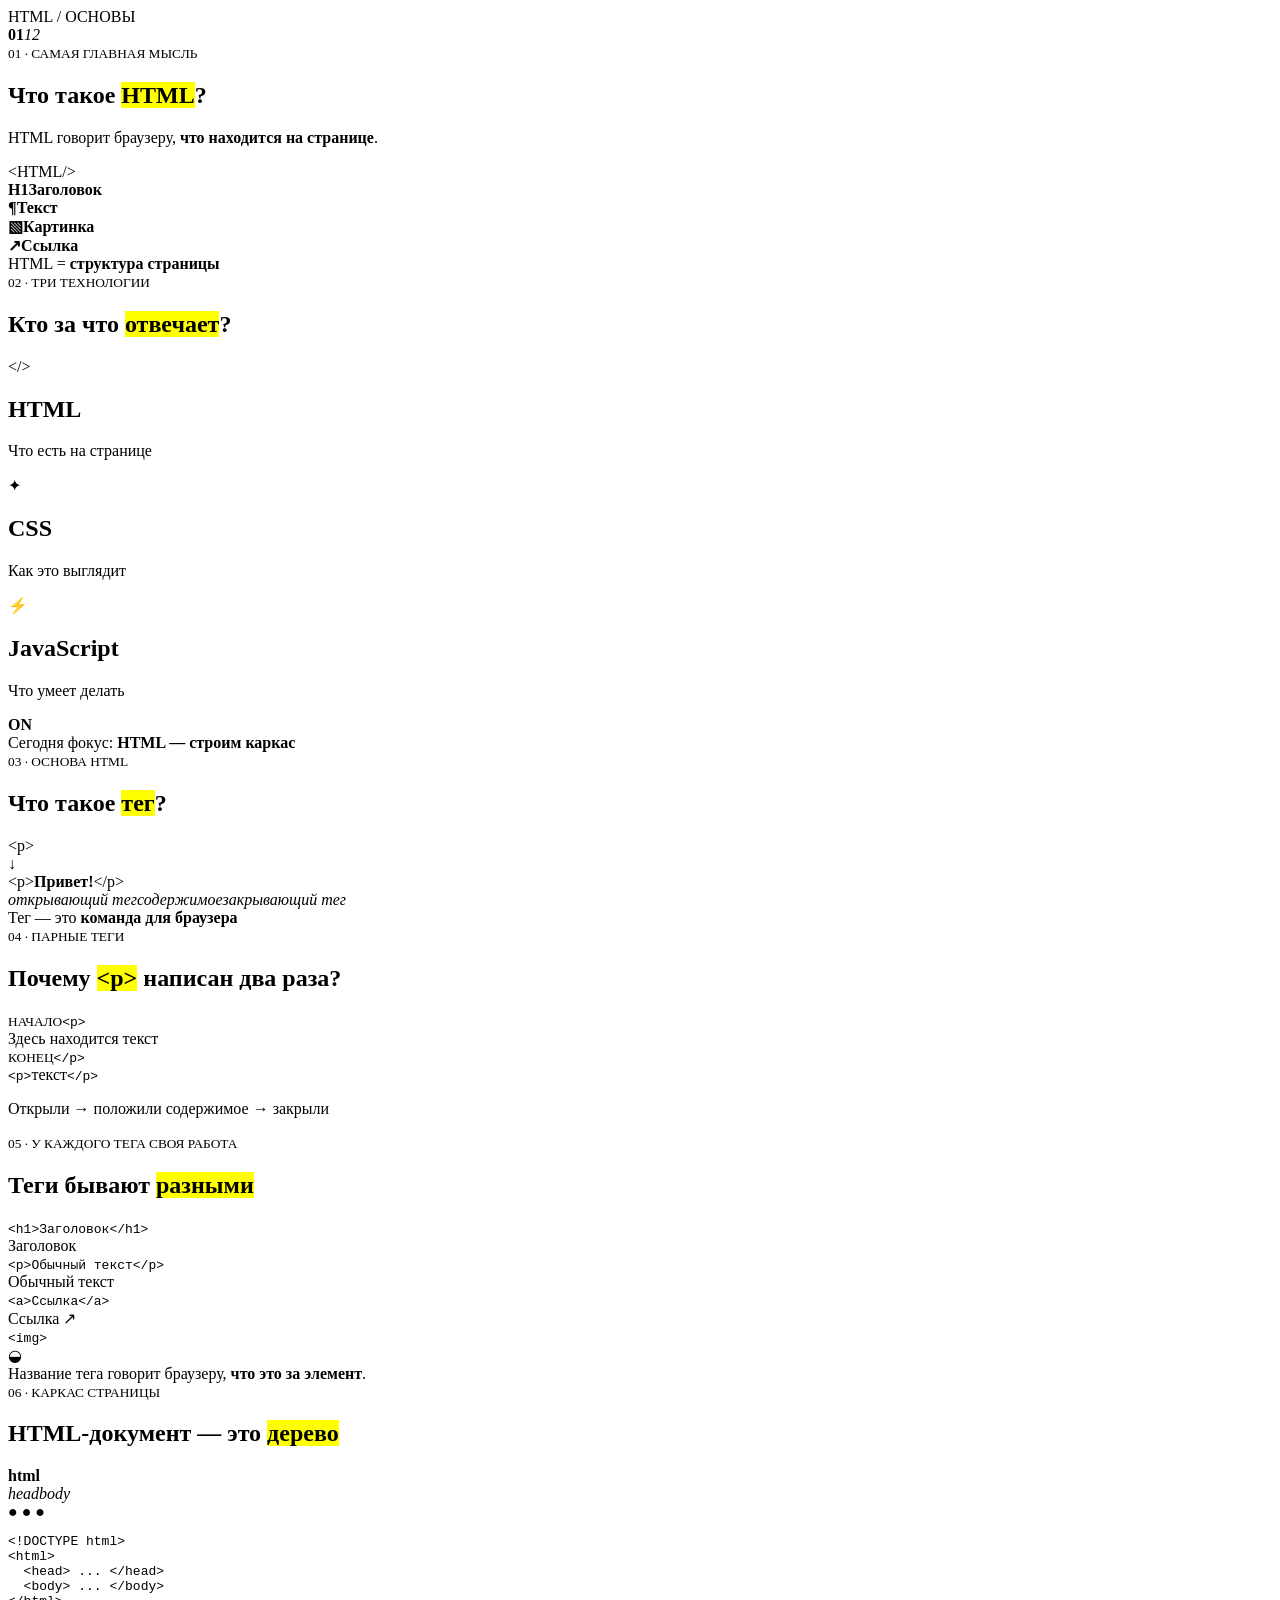
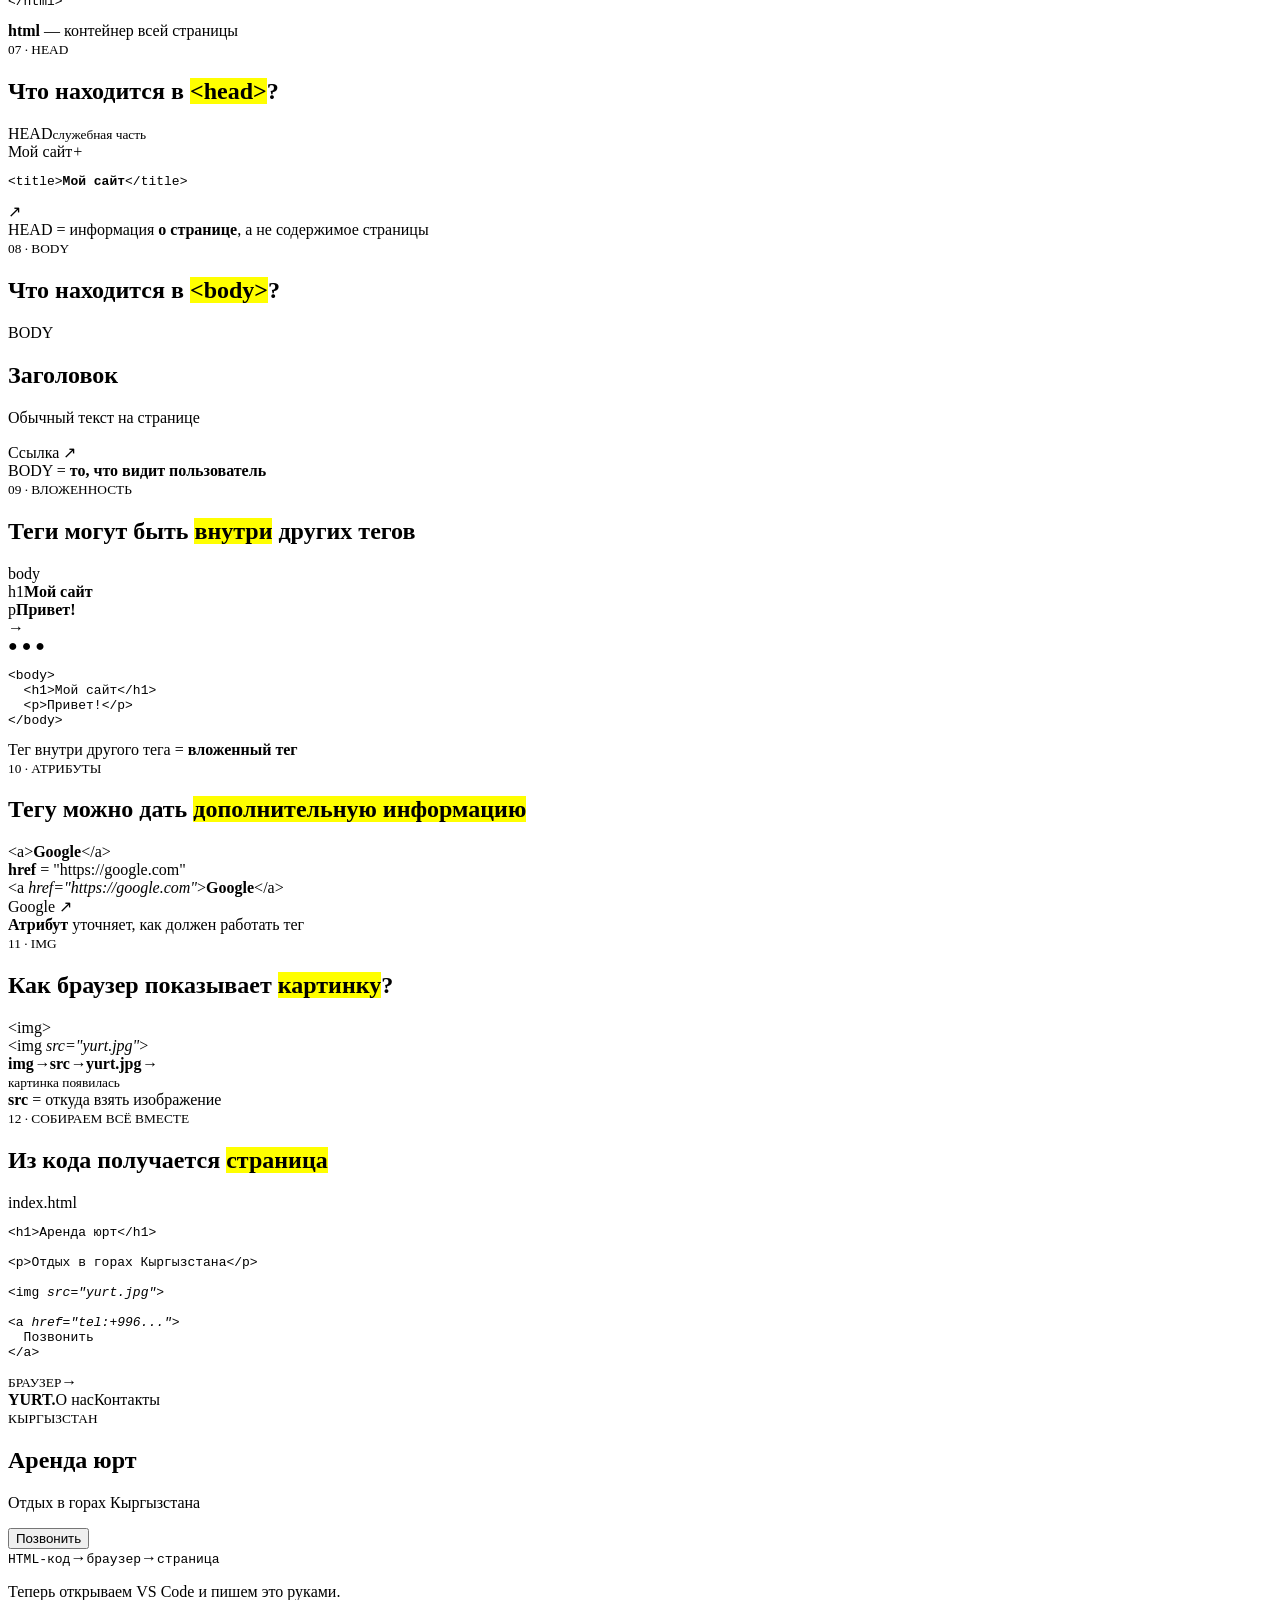
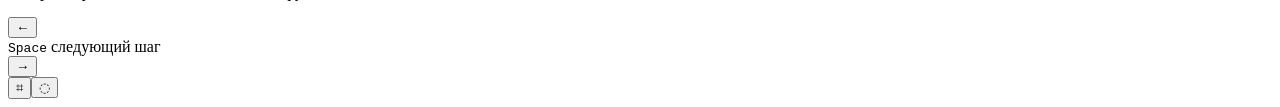
==== index.html @ ca66becc "Add animated HTML teaching presentation" ====
<!doctype html>
<html lang="ru">
<head>
  <meta charset="UTF-8" />
  <meta name="viewport" content="width=device-width,initial-scale=1" />
  <meta name="theme-color" content="#07111d" />
  <title>HTML — простое объяснение</title>
  <link rel="stylesheet" href="styles.css" />
</head>
<body>
<main id="deck" class="deck">
  <div class="grid"></div>
  <header class="top"><div class="brand"><i></i>HTML / ОСНОВЫ</div><div class="count"><b id="n">01</b><span></span><em>12</em></div></header>

  <section class="slide active" data-title="Что такое HTML">
    <div class="head"><small>01 · САМАЯ ГЛАВНАЯ МЫСЛЬ</small><h1>Что такое <mark>HTML</mark>?</h1><p class="reveal" data-step="1">HTML говорит браузеру, <b>что находится на странице</b>.</p></div>
    <div class="scene center">
      <div class="html-logo reveal" data-step="2"><span>&lt;</span>HTML<span>/&gt;</span></div>
      <div class="rays reveal" data-step="3"><i></i><i></i><i></i><i></i></div>
      <div class="four reveal" data-step="3">
        <article><strong>H1</strong><b>Заголовок</b></article><article><strong>¶</strong><b>Текст</b></article><article><strong>▧</strong><b>Картинка</b></article><article><strong>↗</strong><b>Ссылка</b></article>
      </div>
      <div class="pill reveal" data-step="4">HTML = <b>структура страницы</b></div>
    </div>
  </section>

  <section class="slide" data-title="HTML CSS JS">
    <div class="head"><small>02 · ТРИ ТЕХНОЛОГИИ</small><h1>Кто за что <mark>отвечает</mark>?</h1></div>
    <div class="scene techs">
      <article class="tech reveal" data-step="1"><span class="icon cyan">&lt;/&gt;</span><h2>HTML</h2><p>Что есть на странице</p><div class="wire"><i></i><i></i></div></article>
      <article class="tech reveal" data-step="2"><span class="icon violet">✦</span><h2>CSS</h2><p>Как это выглядит</p><div class="wire styled"><i></i><i></i></div></article>
      <article class="tech reveal" data-step="3"><span class="icon orange">⚡</span><h2>JavaScript</h2><p>Что умеет делать</p><div class="lamp"><i></i><b>ON</b></div></article>
      <div class="pill bottom reveal" data-step="4">Сегодня фокус: <b>HTML — строим каркас</b></div>
    </div>
  </section>

  <section class="slide" data-title="Что такое тег">
    <div class="head"><small>03 · ОСНОВА HTML</small><h1>Что такое <mark>тег</mark>?</h1></div>
    <div class="scene tag-scene">
      <div class="huge-code reveal" data-step="1"><span>&lt;p&gt;</span></div>
      <div class="down reveal" data-step="2">↓</div>
      <div class="huge-code reveal" data-step="2"><span>&lt;p&gt;</span><b>Привет!</b><span>&lt;/p&gt;</span></div>
      <div class="labels reveal" data-step="3"><i>открывающий тег</i><i>содержимое</i><i>закрывающий тег</i></div>
      <div class="pill reveal" data-step="4">Тег — это <b>команда для браузера</b></div>
    </div>
  </section>

  <section class="slide" data-title="Парные теги">
    <div class="head"><small>04 · ПАРНЫЕ ТЕГИ</small><h1>Почему <mark>&lt;p&gt;</mark> написан два раза?</h1></div>
    <div class="scene pair">
      <article class="gate reveal" data-step="1"><small>НАЧАЛО</small><code>&lt;p&gt;</code></article>
      <div class="text-box reveal" data-step="2">Здесь находится текст</div>
      <article class="gate reveal" data-step="3"><small>КОНЕЦ</small><code>&lt;/p&gt;</code></article>
      <div class="formula reveal" data-step="4"><code>&lt;p&gt;</code><span>текст</span><code>&lt;/p&gt;</code></div>
      <p class="note reveal" data-step="5">Открыли → положили содержимое → закрыли</p>
    </div>
  </section>

  <section class="slide" data-title="Разные теги">
    <div class="head"><small>05 · У КАЖДОГО ТЕГА СВОЯ РАБОТА</small><h1>Теги бывают <mark>разными</mark></h1></div>
    <div class="scene tag-list">
      <div class="row reveal" data-step="1"><code>&lt;h1&gt;Заголовок&lt;/h1&gt;</code><div class="preview h1">Заголовок</div></div>
      <div class="row reveal" data-step="2"><code>&lt;p&gt;Обычный текст&lt;/p&gt;</code><div class="preview">Обычный текст</div></div>
      <div class="row reveal" data-step="3"><code>&lt;a&gt;Ссылка&lt;/a&gt;</code><div class="preview link">Ссылка ↗</div></div>
      <div class="row reveal" data-step="4"><code>&lt;img&gt;</code><div class="preview"><span class="mini-pic">◒</span></div></div>
      <div class="pill reveal" data-step="5">Название тега говорит браузеру, <b>что это за элемент</b>.</div>
    </div>
  </section>

  <section class="slide" data-title="Каркас документа">
    <div class="head"><small>06 · КАРКАС СТРАНИЦЫ</small><h1>HTML-документ — это <mark>дерево</mark></h1></div>
    <div class="scene two">
      <div class="tree reveal" data-step="1"><b>html</b><span class="stem"></span><div><i>head</i><i>body</i></div></div>
      <div class="code reveal" data-step="2"><div class="dots">● ● ●</div><pre><span class="muted">&lt;!DOCTYPE html&gt;</span>
<span>&lt;html&gt;</span>
  <span>&lt;head&gt;</span> ... <span>&lt;/head&gt;</span>
  <span>&lt;body&gt;</span> ... <span>&lt;/body&gt;</span>
<span>&lt;/html&gt;</span></pre></div>
      <div class="pill bottom reveal" data-step="3"><b>html</b> — контейнер всей страницы</div>
    </div>
  </section>

  <section class="slide" data-title="Head">
    <div class="head"><small>07 · HEAD</small><h1>Что находится в <mark>&lt;head&gt;</mark>?</h1></div>
    <div class="scene head-demo">
      <div class="big-word reveal" data-step="1">HEAD<small>служебная часть</small></div>
      <div class="browser reveal" data-step="2"><div class="browser-bar"><span>Мой сайт</span><i>+</i></div><div class="browser-empty"></div></div>
      <div class="code compact reveal" data-step="3"><pre><span>&lt;title&gt;</span><b>Мой сайт</b><span>&lt;/title&gt;</span></pre></div>
      <div class="arrow reveal" data-step="3">↗</div>
      <div class="pill bottom reveal" data-step="4">HEAD = информация <b>о странице</b>, а не содержимое страницы</div>
    </div>
  </section>

  <section class="slide" data-title="Body">
    <div class="head"><small>08 · BODY</small><h1>Что находится в <mark>&lt;body&gt;</mark>?</h1></div>
    <div class="scene body-demo">
      <div class="body-box reveal" data-step="1"><span class="body-label">BODY</span>
        <h2 class="inner" data-inner="2">Заголовок</h2>
        <p class="inner" data-inner="3">Обычный текст на странице</p>
        <div class="hero-pic inner" data-inner="4"><i></i><b></b></div>
        <a class="inner" data-inner="5">Ссылка ↗</a>
      </div>
      <div class="pill bottom reveal" data-step="6">BODY = <b>то, что видит пользователь</b></div>
    </div>
  </section>

  <section class="slide" data-title="Вложенность">
    <div class="head"><small>09 · ВЛОЖЕННОСТЬ</small><h1>Теги могут быть <mark>внутри</mark> других тегов</h1></div>
    <div class="scene two nesting">
      <div class="nest outer reveal" data-step="1"><span>body</span><div class="nest inner" data-inner="2"><span>h1</span><b>Мой сайт</b></div><div class="nest inner" data-inner="3"><span>p</span><b>Привет!</b></div></div>
      <div class="middle-arrow reveal" data-step="4">→</div>
      <div class="code reveal" data-step="4"><div class="dots">● ● ●</div><pre><span>&lt;body&gt;</span>
  <span>&lt;h1&gt;</span>Мой сайт<span>&lt;/h1&gt;</span>
  <span>&lt;p&gt;</span>Привет!<span>&lt;/p&gt;</span>
<span>&lt;/body&gt;</span></pre></div>
      <div class="pill bottom reveal" data-step="5">Тег внутри другого тега = <b>вложенный тег</b></div>
    </div>
  </section>

  <section class="slide" data-title="Атрибуты">
    <div class="head"><small>10 · АТРИБУТЫ</small><h1>Тегу можно дать <mark>дополнительную информацию</mark></h1></div>
    <div class="scene attr">
      <div class="huge-code reveal" data-step="1"><span>&lt;a&gt;</span><b>Google</b><span>&lt;/a&gt;</span></div>
      <div class="attr-chip reveal" data-step="2"><b>href</b> = "https://google.com"</div>
      <div class="huge-code small reveal" data-step="3"><span>&lt;a <em>href="https://google.com"</em>&gt;</span><b>Google</b><span>&lt;/a&gt;</span></div>
      <div class="fake-link reveal" data-step="4">Google ↗</div>
      <div class="pill reveal" data-step="5"><b>Атрибут</b> уточняет, как должен работать тег</div>
    </div>
  </section>

  <section class="slide" data-title="Картинка">
    <div class="head"><small>11 · IMG</small><h1>Как браузер показывает <mark>картинку</mark>?</h1></div>
    <div class="scene image-demo">
      <div class="image-left"><div class="huge-code reveal" data-step="1"><span>&lt;img&gt;</span></div><div class="huge-code small reveal" data-step="2"><span>&lt;img <em>src="yurt.jpg"</em>&gt;</span></div><div class="path reveal" data-step="3"><b>img</b><i>→</i><b>src</b><i>→</i><b>yurt.jpg</b><i>→</i></div></div>
      <div class="photo reveal" data-step="4"><span class="sun"></span><i class="mount m1"></i><i class="mount m2"></i><div class="yurt"><b></b><i></i></div><small>картинка появилась</small></div>
      <div class="pill bottom reveal" data-step="5"><b>src</b> = откуда взять изображение</div>
    </div>
  </section>

  <section class="slide" data-title="Итог">
    <div class="head"><small>12 · СОБИРАЕМ ВСЁ ВМЕСТЕ</small><h1>Из кода получается <mark>страница</mark></h1></div>
    <div class="scene final">
      <div class="code final-code reveal" data-step="1"><div class="dots">index.html</div><pre><span>&lt;h1&gt;</span>Аренда юрт<span>&lt;/h1&gt;</span>

<span>&lt;p&gt;</span>Отдых в горах Кыргызстана<span>&lt;/p&gt;</span>

<span>&lt;img <em>src="yurt.jpg"</em>&gt;</span>

<span>&lt;a <em>href="tel:+996..."</em>&gt;</span>
  Позвонить
<span>&lt;/a&gt;</span></pre></div>
      <div class="render reveal" data-step="2"><small>БРАУЗЕР</small>→</div>
      <div class="site reveal" data-step="3"><nav><b>YURT.</b><span>О нас</span><span>Контакты</span></nav><div class="site-copy"><small>КЫРГЫЗСТАН</small><h2>Аренда юрт</h2><p>Отдых в горах Кыргызстана</p><button>Позвонить</button></div><div class="site-art"><i></i><b></b><div></div></div></div>
      <div class="formula bottom reveal" data-step="4"><code>HTML-код</code><span>→</span><code>браузер</code><span>→</span><code class="hot">страница</code></div>
      <p class="note final-note reveal" data-step="5">Теперь открываем VS Code и пишем это руками.</p>
    </div>
  </section>

  <footer class="controls"><button id="prev">←</button><div class="progress"><i id="bar"></i></div><div class="hint"><kbd>Space</kbd> следующий шаг</div><button id="next">→</button></footer>
  <button id="full" class="float one" title="Полный экран (F)">⌗</button><button id="clean" class="float two" title="Скрыть интерфейс (H)">◌</button>
</main>
<script src="app.js"></script>
</body>
</html>
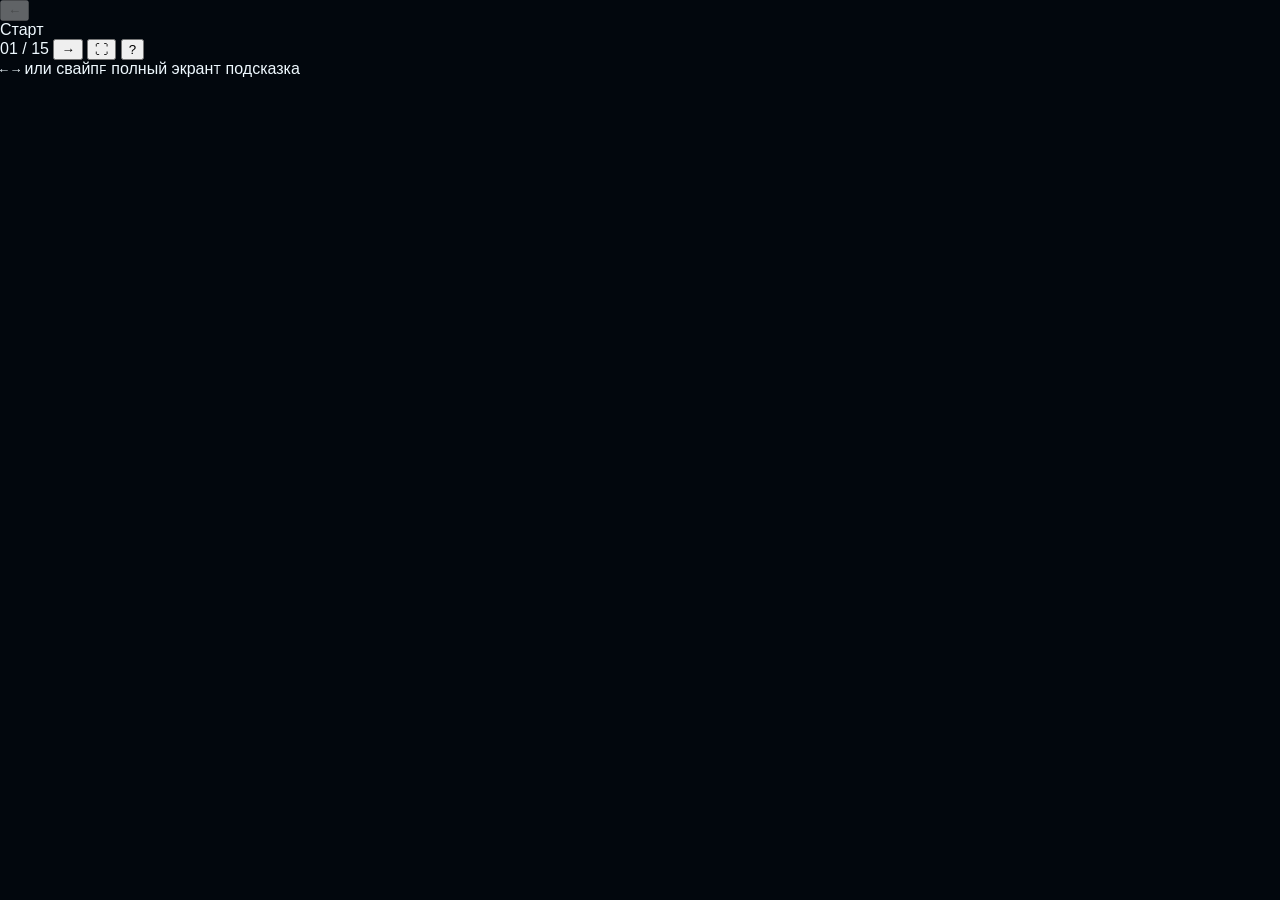
==== commit baa6971a: "Add lesson 4 presentation" ====
--- a/index.html
+++ b/index.html
@@ -1,164 +1,382 @@
-<!doctype html>
+<!DOCTYPE html>
 <html lang="ru">
 <head>
-  <meta charset="UTF-8" />
-  <meta name="viewport" content="width=device-width,initial-scale=1" />
-  <meta name="theme-color" content="#07111d" />
-  <title>HTML — простое объяснение</title>
-  <link rel="stylesheet" href="styles.css" />
+  <meta charset="UTF-8">
+  <meta name="viewport" content="width=device-width, initial-scale=1.0">
+  <meta name="theme-color" content="#6c4cff">
+  <meta name="description" content="MetaLabs · Урок 4 · HTML как план страницы">
+  <title>MetaLabs · Урок 4 · HTML как план страницы</title>
+  <link rel="stylesheet" href="./styles.css">
 </head>
-<body>
-<main id="deck" class="deck">
-  <div class="grid"></div>
-  <header class="top"><div class="brand"><i></i>HTML / ОСНОВЫ</div><div class="count"><b id="n">01</b><span></span><em>12</em></div></header>
-
-  <section class="slide active" data-title="Что такое HTML">
-    <div class="head"><small>01 · САМАЯ ГЛАВНАЯ МЫСЛЬ</small><h1>Что такое <mark>HTML</mark>?</h1><p class="reveal" data-step="1">HTML говорит браузеру, <b>что находится на странице</b>.</p></div>
-    <div class="scene center">
-      <div class="html-logo reveal" data-step="2"><span>&lt;</span>HTML<span>/&gt;</span></div>
-      <div class="rays reveal" data-step="3"><i></i><i></i><i></i><i></i></div>
-      <div class="four reveal" data-step="3">
-        <article><strong>H1</strong><b>Заголовок</b></article><article><strong>¶</strong><b>Текст</b></article><article><strong>▧</strong><b>Картинка</b></article><article><strong>↗</strong><b>Ссылка</b></article>
-      </div>
-      <div class="pill reveal" data-step="4">HTML = <b>структура страницы</b></div>
-    </div>
-  </section>
-
-  <section class="slide" data-title="HTML CSS JS">
-    <div class="head"><small>02 · ТРИ ТЕХНОЛОГИИ</small><h1>Кто за что <mark>отвечает</mark>?</h1></div>
-    <div class="scene techs">
-      <article class="tech reveal" data-step="1"><span class="icon cyan">&lt;/&gt;</span><h2>HTML</h2><p>Что есть на странице</p><div class="wire"><i></i><i></i></div></article>
-      <article class="tech reveal" data-step="2"><span class="icon violet">✦</span><h2>CSS</h2><p>Как это выглядит</p><div class="wire styled"><i></i><i></i></div></article>
-      <article class="tech reveal" data-step="3"><span class="icon orange">⚡</span><h2>JavaScript</h2><p>Что умеет делать</p><div class="lamp"><i></i><b>ON</b></div></article>
-      <div class="pill bottom reveal" data-step="4">Сегодня фокус: <b>HTML — строим каркас</b></div>
-    </div>
-  </section>
-
-  <section class="slide" data-title="Что такое тег">
-    <div class="head"><small>03 · ОСНОВА HTML</small><h1>Что такое <mark>тег</mark>?</h1></div>
-    <div class="scene tag-scene">
-      <div class="huge-code reveal" data-step="1"><span>&lt;p&gt;</span></div>
-      <div class="down reveal" data-step="2">↓</div>
-      <div class="huge-code reveal" data-step="2"><span>&lt;p&gt;</span><b>Привет!</b><span>&lt;/p&gt;</span></div>
-      <div class="labels reveal" data-step="3"><i>открывающий тег</i><i>содержимое</i><i>закрывающий тег</i></div>
-      <div class="pill reveal" data-step="4">Тег — это <b>команда для браузера</b></div>
-    </div>
-  </section>
-
-  <section class="slide" data-title="Парные теги">
-    <div class="head"><small>04 · ПАРНЫЕ ТЕГИ</small><h1>Почему <mark>&lt;p&gt;</mark> написан два раза?</h1></div>
-    <div class="scene pair">
-      <article class="gate reveal" data-step="1"><small>НАЧАЛО</small><code>&lt;p&gt;</code></article>
-      <div class="text-box reveal" data-step="2">Здесь находится текст</div>
-      <article class="gate reveal" data-step="3"><small>КОНЕЦ</small><code>&lt;/p&gt;</code></article>
-      <div class="formula reveal" data-step="4"><code>&lt;p&gt;</code><span>текст</span><code>&lt;/p&gt;</code></div>
-      <p class="note reveal" data-step="5">Открыли → положили содержимое → закрыли</p>
-    </div>
-  </section>
-
-  <section class="slide" data-title="Разные теги">
-    <div class="head"><small>05 · У КАЖДОГО ТЕГА СВОЯ РАБОТА</small><h1>Теги бывают <mark>разными</mark></h1></div>
-    <div class="scene tag-list">
-      <div class="row reveal" data-step="1"><code>&lt;h1&gt;Заголовок&lt;/h1&gt;</code><div class="preview h1">Заголовок</div></div>
-      <div class="row reveal" data-step="2"><code>&lt;p&gt;Обычный текст&lt;/p&gt;</code><div class="preview">Обычный текст</div></div>
-      <div class="row reveal" data-step="3"><code>&lt;a&gt;Ссылка&lt;/a&gt;</code><div class="preview link">Ссылка ↗</div></div>
-      <div class="row reveal" data-step="4"><code>&lt;img&gt;</code><div class="preview"><span class="mini-pic">◒</span></div></div>
-      <div class="pill reveal" data-step="5">Название тега говорит браузеру, <b>что это за элемент</b>.</div>
-    </div>
-  </section>
-
-  <section class="slide" data-title="Каркас документа">
-    <div class="head"><small>06 · КАРКАС СТРАНИЦЫ</small><h1>HTML-документ — это <mark>дерево</mark></h1></div>
-    <div class="scene two">
-      <div class="tree reveal" data-step="1"><b>html</b><span class="stem"></span><div><i>head</i><i>body</i></div></div>
-      <div class="code reveal" data-step="2"><div class="dots">● ● ●</div><pre><span class="muted">&lt;!DOCTYPE html&gt;</span>
-<span>&lt;html&gt;</span>
-  <span>&lt;head&gt;</span> ... <span>&lt;/head&gt;</span>
-  <span>&lt;body&gt;</span> ... <span>&lt;/body&gt;</span>
-<span>&lt;/html&gt;</span></pre></div>
-      <div class="pill bottom reveal" data-step="3"><b>html</b> — контейнер всей страницы</div>
-    </div>
-  </section>
-
-  <section class="slide" data-title="Head">
-    <div class="head"><small>07 · HEAD</small><h1>Что находится в <mark>&lt;head&gt;</mark>?</h1></div>
-    <div class="scene head-demo">
-      <div class="big-word reveal" data-step="1">HEAD<small>служебная часть</small></div>
-      <div class="browser reveal" data-step="2"><div class="browser-bar"><span>Мой сайт</span><i>+</i></div><div class="browser-empty"></div></div>
-      <div class="code compact reveal" data-step="3"><pre><span>&lt;title&gt;</span><b>Мой сайт</b><span>&lt;/title&gt;</span></pre></div>
-      <div class="arrow reveal" data-step="3">↗</div>
-      <div class="pill bottom reveal" data-step="4">HEAD = информация <b>о странице</b>, а не содержимое страницы</div>
-    </div>
-  </section>
-
-  <section class="slide" data-title="Body">
-    <div class="head"><small>08 · BODY</small><h1>Что находится в <mark>&lt;body&gt;</mark>?</h1></div>
-    <div class="scene body-demo">
-      <div class="body-box reveal" data-step="1"><span class="body-label">BODY</span>
-        <h2 class="inner" data-inner="2">Заголовок</h2>
-        <p class="inner" data-inner="3">Обычный текст на странице</p>
-        <div class="hero-pic inner" data-inner="4"><i></i><b></b></div>
-        <a class="inner" data-inner="5">Ссылка ↗</a>
-      </div>
-      <div class="pill bottom reveal" data-step="6">BODY = <b>то, что видит пользователь</b></div>
-    </div>
-  </section>
-
-  <section class="slide" data-title="Вложенность">
-    <div class="head"><small>09 · ВЛОЖЕННОСТЬ</small><h1>Теги могут быть <mark>внутри</mark> других тегов</h1></div>
-    <div class="scene two nesting">
-      <div class="nest outer reveal" data-step="1"><span>body</span><div class="nest inner" data-inner="2"><span>h1</span><b>Мой сайт</b></div><div class="nest inner" data-inner="3"><span>p</span><b>Привет!</b></div></div>
-      <div class="middle-arrow reveal" data-step="4">→</div>
-      <div class="code reveal" data-step="4"><div class="dots">● ● ●</div><pre><span>&lt;body&gt;</span>
-  <span>&lt;h1&gt;</span>Мой сайт<span>&lt;/h1&gt;</span>
-  <span>&lt;p&gt;</span>Привет!<span>&lt;/p&gt;</span>
-<span>&lt;/body&gt;</span></pre></div>
-      <div class="pill bottom reveal" data-step="5">Тег внутри другого тега = <b>вложенный тег</b></div>
-    </div>
-  </section>
-
-  <section class="slide" data-title="Атрибуты">
-    <div class="head"><small>10 · АТРИБУТЫ</small><h1>Тегу можно дать <mark>дополнительную информацию</mark></h1></div>
-    <div class="scene attr">
-      <div class="huge-code reveal" data-step="1"><span>&lt;a&gt;</span><b>Google</b><span>&lt;/a&gt;</span></div>
-      <div class="attr-chip reveal" data-step="2"><b>href</b> = "https://google.com"</div>
-      <div class="huge-code small reveal" data-step="3"><span>&lt;a <em>href="https://google.com"</em>&gt;</span><b>Google</b><span>&lt;/a&gt;</span></div>
-      <div class="fake-link reveal" data-step="4">Google ↗</div>
-      <div class="pill reveal" data-step="5"><b>Атрибут</b> уточняет, как должен работать тег</div>
-    </div>
-  </section>
-
-  <section class="slide" data-title="Картинка">
-    <div class="head"><small>11 · IMG</small><h1>Как браузер показывает <mark>картинку</mark>?</h1></div>
-    <div class="scene image-demo">
-      <div class="image-left"><div class="huge-code reveal" data-step="1"><span>&lt;img&gt;</span></div><div class="huge-code small reveal" data-step="2"><span>&lt;img <em>src="yurt.jpg"</em>&gt;</span></div><div class="path reveal" data-step="3"><b>img</b><i>→</i><b>src</b><i>→</i><b>yurt.jpg</b><i>→</i></div></div>
-      <div class="photo reveal" data-step="4"><span class="sun"></span><i class="mount m1"></i><i class="mount m2"></i><div class="yurt"><b></b><i></i></div><small>картинка появилась</small></div>
-      <div class="pill bottom reveal" data-step="5"><b>src</b> = откуда взять изображение</div>
-    </div>
-  </section>
-
-  <section class="slide" data-title="Итог">
-    <div class="head"><small>12 · СОБИРАЕМ ВСЁ ВМЕСТЕ</small><h1>Из кода получается <mark>страница</mark></h1></div>
-    <div class="scene final">
-      <div class="code final-code reveal" data-step="1"><div class="dots">index.html</div><pre><span>&lt;h1&gt;</span>Аренда юрт<span>&lt;/h1&gt;</span>
-
-<span>&lt;p&gt;</span>Отдых в горах Кыргызстана<span>&lt;/p&gt;</span>
-
-<span>&lt;img <em>src="yurt.jpg"</em>&gt;</span>
-
-<span>&lt;a <em>href="tel:+996..."</em>&gt;</span>
-  Позвонить
-<span>&lt;/a&gt;</span></pre></div>
-      <div class="render reveal" data-step="2"><small>БРАУЗЕР</small>→</div>
-      <div class="site reveal" data-step="3"><nav><b>YURT.</b><span>О нас</span><span>Контакты</span></nav><div class="site-copy"><small>КЫРГЫЗСТАН</small><h2>Аренда юрт</h2><p>Отдых в горах Кыргызстана</p><button>Позвонить</button></div><div class="site-art"><i></i><b></b><div></div></div></div>
-      <div class="formula bottom reveal" data-step="4"><code>HTML-код</code><span>→</span><code>браузер</code><span>→</span><code class="hot">страница</code></div>
-      <p class="note final-note reveal" data-step="5">Теперь открываем VS Code и пишем это руками.</p>
-    </div>
-  </section>
-
-  <footer class="controls"><button id="prev">←</button><div class="progress"><i id="bar"></i></div><div class="hint"><kbd>Space</kbd> следующий шаг</div><button id="next">→</button></footer>
-  <button id="full" class="float one" title="Полный экран (F)">⌗</button><button id="clean" class="float two" title="Скрыть интерфейс (H)">◌</button>
+<body class="lesson-body">
+<main class="lesson" id="lesson" data-chapter="start">
+  <div class="presentation" id="presentation">
+
+    <section class="slide kind-hero is-active" aria-hidden="false" data-slide="1" data-slide-id="hero" data-chapter="start" data-title="HTML как план страницы" data-cue="2 минуты. Начните с вопроса: «Если посмотреть на любой сайт целиком, из каких больших частей он состоит?» Не называйте теги сами.">
+      <span class="slide-number">01</span>
+      <span class="eyebrow">MetaLabs · Урок 4</span>
+      <div class="hero-layout">
+        <div class="hero-copy">
+          <h1 class="hero-title"><span>HTML</span><span>как план</span><span>страницы</span></h1>
+          <p>Сегодня из знакомых тегов соберём понятную страницу: верх, меню, разделы и низ.</p>
+          <div class="hero-path"><b>смотрим</b><i>→</i><b>называем</b><i>→</i><b>собираем</b><i>→</i><b>делаем сами</b></div>
+        </div>
+        <div class="hero-stage" aria-label="Страница сайта разбита на смысловые части">
+          <div class="browser-shell hero-browser">
+            <div class="browser-bar"><span class="browser-dots">● ● ●</span><span>my-site.local</span></div>
+            <div class="mini-site hero-site">
+              <div class="mini-header"><b>МОЙ САЙТ</b><span>Обо мне · Увлечения · Контакты</span></div>
+              <div class="mini-main">
+                <div class="mini-hero-copy"><small>ПЕРВЫЙ САЙТ</small><strong>Привет! Я учусь создавать сайты</strong><p>Здесь будет несколько понятных разделов.</p></div>
+                <div class="mini-photo">HTML</div>
+              </div>
+              <div class="mini-sections"><div><b>Обо мне</b><span>текст</span></div><div><b>Увлечения</b><span>список</span></div></div>
+              <div class="mini-footer">Контакты</div>
+            </div>
+            <div class="hero-tags" aria-hidden="true"><span>&lt;header&gt;</span><span>&lt;main&gt;</span><span>&lt;section&gt;</span><span>&lt;footer&gt;</span></div>
+          </div>
+        </div>
+      </div>
+    </section>
+
+    <section class="slide kind-recall" aria-hidden="true" data-slide="2" data-slide-id="recall" data-chapter="review" data-title="Вспоминаем прошлое занятие" data-cue="8 минут. Сначала спрашивайте группу. Короткий ответ открывайте только после 2-3 попыток. Если третий урок прошёл иначе, этот экран можно быстро пролистать.">
+      <span class="slide-number">02</span>
+      <span class="eyebrow">Вспоминаем · картинки, ссылки, списки</span>
+      <div class="recap" data-recap>
+        <div class="recap-head">
+          <div><small>БЕЗ ПОДСКАЗКИ</small><h2>Что осталось<br>в голове?</h2><p>Отвечаем своими словами. Код пока не пишем.</p></div>
+          <div class="recap-count"><b data-recap-index>1</b><span>/ 4</span></div>
+        </div>
+        <div class="recap-body">
+          <nav class="recap-tabs" aria-label="Вопросы повторения">
+            <button type="button" class="is-active" data-recap-tab="0"><i>01</i><span>Картинка</span></button>
+            <button type="button" data-recap-tab="1"><i>02</i><span>Ссылка</span></button>
+            <button type="button" data-recap-tab="2"><i>03</i><span>Список</span></button>
+            <button type="button" data-recap-tab="3"><i>04</i><span>Атрибут</span></button>
+          </nav>
+          <article class="recap-card">
+            <span class="recap-topic" data-recap-topic>Картинка</span>
+            <h3 data-recap-question>Как браузер понимает, какую картинку нужно показать?</h3>
+            <div class="recap-answer" data-recap-answer-wrap><p data-recap-answer>В теге &lt;img&gt; мы указываем путь к файлу в атрибуте src. alt кратко описывает изображение.</p></div>
+            <div class="recap-actions"><button class="secondary" type="button" data-recap-reveal>Показать короткий ответ</button><button class="primary" type="button" data-recap-next>Следующий вопрос →</button></div>
+          </article>
+        </div>
+      </div>
+    </section>
+
+    <section class="slide kind-zones" aria-hidden="true" data-slide="3" data-slide-id="zones" data-chapter="meaning" data-title="Сначала смотрим на страницу" data-cue="6 минут. Не показывайте названия HTML-тегов сразу. Нажимайте кнопку и просите ребят назвать выделенную часть обычными словами.">
+      <span class="slide-number">03</span>
+      <span class="eyebrow">Сначала глазами пользователя</span>
+      <div class="zones-layout" data-zones data-zone="plain">
+        <div class="zones-copy">
+          <span class="question-pill">Вопрос группе</span>
+          <h2>Из каких больших частей<br>состоит эта страница?</h2>
+          <p>Не код. Просто посмотрим на сайт и разделим его глазами.</p>
+          <div class="zone-current"><i></i><div><b data-zone-title>Сайт целиком</b><small data-zone-note>пока ничего не называем</small></div></div>
+          <button class="primary" type="button" data-zone-next>Показать верх страницы</button>
+        </div>
+        <div class="browser-shell zones-browser">
+          <div class="browser-bar"><span class="browser-dots">● ● ●</span><span>my-site.local</span></div>
+          <div class="zone-site">
+            <header class="zone-part zone-header" data-part="header"><span class="zone-badge">верх страницы</span><b>МОЙ САЙТ</b><nav class="zone-part zone-nav" data-part="nav"><span class="zone-badge">меню</span><a>Обо мне</a><a>Увлечения</a><a>Контакты</a></nav></header>
+            <main class="zone-part zone-main" data-part="main"><span class="zone-badge">основная часть</span><section class="zone-part zone-section" data-part="section"><span class="zone-badge">отдельный раздел</span><div><small>ОБО МНЕ</small><h3>Привет! Я делаю первый сайт</h3><p>Небольшой текст о себе.</p></div><div class="zone-photo">IMG</div></section><section class="zone-section-small"><b>Мои увлечения</b><span>спорт · музыка · игры</span></section></main>
+            <footer class="zone-part zone-footer" data-part="footer"><span class="zone-badge">низ страницы</span><b>Контакты</b><span>мой первый сайт</span></footer>
+          </div>
+        </div>
+      </div>
+    </section>
+
+    <section class="slide kind-map" aria-hidden="true" data-slide="4" data-slide-id="map" data-chapter="meaning" data-title="Переводим части страницы на HTML" data-cue="6 минут. Сначала читайте левую колонку обычными словами, затем правую. Пусть группа сама попробует угадать английское слово по смыслу.">
+      <span class="slide-number">04</span>
+      <span class="eyebrow">Обычные слова → HTML</span>
+      <div class="map-scene">
+        <div class="map-head"><h2>У этих частей уже есть<br>понятные имена</h2><p>Мы не придумываем новую страницу. Мы просто подписываем её части.</p></div>
+        <div class="semantic-map">
+          <div class="map-row"><span class="map-russian">верх страницы</span><i>→</i><code>&lt;header&gt;</code></div>
+          <div class="map-row"><span class="map-russian">главные ссылки</span><i>→</i><code>&lt;nav&gt;</code></div>
+          <div class="map-row"><span class="map-russian">основное содержимое</span><i>→</i><code>&lt;main&gt;</code></div>
+          <div class="map-row"><span class="map-russian">отдельный раздел</span><i>→</i><code>&lt;section&gt;</code></div>
+          <div class="map-row"><span class="map-russian">низ страницы</span><i>→</i><code>&lt;footer&gt;</code></div>
+        </div>
+        <div class="map-note"><b>Главная мысль</b><span>Название тега подсказывает, зачем эта часть нужна.</span></div>
+      </div>
+    </section>
+
+    <section class="slide kind-same" aria-hidden="true" data-slide="5" data-slide-id="same-look" data-chapter="meaning" data-title="Новые теги не меняют внешний вид" data-cue="5 минут. Спросите: «Какой сайт справа выглядит лучше?» Правильный ответ: одинаково. Новые теги нужны прежде всего для смысла и понятного кода, а внешний вид позже задаст CSS.">
+      <span class="slide-number">05</span>
+      <span class="eyebrow">Важно · не путать с CSS</span>
+      <div class="same-scene" data-same>
+        <div class="same-copy"><h2>Новые теги не делают<br>сайт красивее</h2><p>Для человека страница почти не изменится. Зато разработчику код станет понятнее.</p><div class="same-switch"><button class="secondary is-active" type="button" data-same-mode="plain">Без структуры</button><button class="secondary" type="button" data-same-mode="semantic">Со смыслом</button></div></div>
+        <div class="same-demo">
+          <div class="code-card same-code"><div class="code-head"><b data-same-label>index.html · без структуры</b><span>HTML</span></div><pre data-same-code>&lt;body&gt;
+    &lt;h1&gt;Мой сайт&lt;/h1&gt;
+    &lt;a href="#"&gt;Обо мне&lt;/a&gt;
+    &lt;a href="#"&gt;Контакты&lt;/a&gt;
+
+    &lt;h2&gt;Обо мне&lt;/h2&gt;
+    &lt;p&gt;Меня зовут...&lt;/p&gt;
+
+    &lt;p&gt;Мой первый сайт&lt;/p&gt;
+&lt;/body&gt;</pre></div>
+          <div class="same-arrow">→</div>
+          <div class="browser-shell same-browser"><div class="browser-bar"><span class="browser-dots">● ● ●</span><span>результат</span></div><div class="unstyled-preview"><h1>Мой сайт</h1><p class="links">Обо мне   Контакты</p><h2>Обо мне</h2><p>Меня зовут...</p><p>Мой первый сайт</p></div></div>
+        </div>
+      </div>
+    </section>
+
+    <section class="slide kind-nesting" aria-hidden="true" data-slide="6" data-slide-id="body-map" data-chapter="structure" data-title="Где живут новые теги" data-cue="7 минут. Это ключевой экран для тех, кто путал head и body. Подчеркните: title остаётся в head, а header/main/footer находятся внутри body. Попросите 1-2 учеников прочитать дерево сверху вниз.">
+      <span class="slide-number">06</span>
+      <span class="eyebrow">Вложенность · вспоминаем прошлый урок</span>
+      <div class="nest-scene">
+        <div class="nest-copy"><h2>Всё видимое остаётся<br>внутри <code>&lt;body&gt;</code></h2><p><code>&lt;head&gt;</code> и <code>&lt;body&gt;</code> не меняются. Мы просто аккуратнее собираем содержимое внутри <code>&lt;body&gt;</code>.</p><div class="remember"><b>&lt;title&gt;</b><span>остаётся в <code>&lt;head&gt;</code> и показывает название вкладки</span></div></div>
+        <div class="page-map-card" aria-label="Схема вложенности HTML-страницы">
+          <div class="map-box map-html">
+            <div class="map-title"><code>&lt;html&gt;</code><span>вся HTML-страница</span></div>
+
+            <div class="map-split">
+              <div class="map-box map-head">
+                <div class="map-title"><code>&lt;head&gt;</code><span>помогает странице</span></div>
+                <div class="map-box map-inner"><code>&lt;title&gt;</code><span>название вкладки</span></div>
+              </div>
+
+              <div class="map-box map-body">
+                <div class="map-title"><code>&lt;body&gt;</code><span>всё, что видим</span></div>
+
+                <div class="map-box map-part">
+                  <div class="map-title"><code>&lt;header&gt;</code><span>верх сайта</span></div>
+                  <div class="map-box map-inner"><code>&lt;nav&gt;</code><span>главные ссылки</span></div>
+                </div>
+
+                <div class="map-box map-main">
+                  <div class="map-title"><code>&lt;main&gt;</code><span>основное содержание</span></div>
+                  <div class="map-sections">
+                    <div class="map-box map-inner"><code>&lt;section&gt;</code><span>раздел</span></div>
+                    <div class="map-box map-inner"><code>&lt;section&gt;</code><span>ещё раздел</span></div>
+                  </div>
+                </div>
+
+                <div class="map-box map-part">
+                  <div class="map-title"><code>&lt;footer&gt;</code><span>низ сайта</span></div>
+                </div>
+              </div>
+            </div>
+          </div>
+        </div>
+      </div>
+    </section>
+
+    <section class="slide kind-piece" aria-hidden="true" data-slide="7" data-slide-id="header-nav" data-chapter="structure" data-title="Header и nav" data-cue="6 минут. Для этого курса дайте простое правило: header - верх страницы, nav - блок с основными ссылками. Уточните, что nav не заменяет тег a, а собирает ссылки вместе.">
+      <span class="slide-number">07</span>
+      <span class="eyebrow">Верх страницы · два знакомых смысла</span>
+      <div class="piece-layout">
+        <div class="piece-copy"><span class="tag-chip">&lt;header&gt;</span><h2>Собирает верхнюю<br>часть страницы</h2><p>Внутри можно оставить знакомые теги: заголовок, текст, ссылки.</p><div class="piece-rule"><code>&lt;nav&gt;</code><span>не создаёт ссылку. Он собирает главные ссылки вместе.</span></div></div>
+        <div class="piece-demo">
+          <div class="site-fragment header-fragment"><b>МОЙ САЙТ</b><nav><a>Обо мне</a><a>Увлечения</a><a>Контакты</a></nav></div>
+          <pre class="piece-code"><mark>&lt;header&gt;</mark>
+    &lt;h1&gt;Мой сайт&lt;/h1&gt;
+
+    <mark>&lt;nav&gt;</mark>
+        &lt;a href="#"&gt;Обо мне&lt;/a&gt;
+        &lt;a href="#"&gt;Контакты&lt;/a&gt;
+    <mark>&lt;/nav&gt;</mark>
+<mark>&lt;/header&gt;</mark></pre>
+        </div>
+      </div>
+    </section>
+
+    <section class="slide kind-piece" aria-hidden="true" data-slide="8" data-slide-id="main-section" data-chapter="structure" data-title="Main и section" data-cue="8 минут. Скажите простое правило: main - главное содержимое страницы, section - один смысловой раздел внутри него. На наших учебных страницах используем один main. Section обычно имеет свой заголовок.">
+      <span class="slide-number">08</span>
+      <span class="eyebrow">Основная часть · делим на темы</span>
+      <div class="piece-layout reverse">
+        <div class="piece-demo main-piece-demo">
+          <div class="main-visual"><span class="main-label">main</span><section><small>section</small><h3>Обо мне</h3><p>Небольшой текст о себе.</p></section><section><small>section</small><h3>Мои увлечения</h3><p>Список, картинка или текст.</p></section></div>
+          <pre class="piece-code compact-code"><mark>&lt;main&gt;</mark>
+    <mark>&lt;section&gt;</mark>
+        &lt;h2&gt;Обо мне&lt;/h2&gt;
+        &lt;p&gt;Меня зовут...&lt;/p&gt;
+    <mark>&lt;/section&gt;</mark>
+
+    <mark>&lt;section&gt;</mark>
+        &lt;h2&gt;Мои увлечения&lt;/h2&gt;
+        &lt;ul&gt;...&lt;/ul&gt;
+    <mark>&lt;/section&gt;</mark>
+<mark>&lt;/main&gt;</mark></pre>
+        </div>
+        <div class="piece-copy"><span class="tag-chip">&lt;main&gt; + &lt;section&gt;</span><h2>Главное содержимое<br>делим на разделы</h2><p>Не нужно создавать новый HTML-файл для каждой мысли. Один <code>&lt;main&gt;</code> может содержать несколько <code>&lt;section&gt;</code>.</p><div class="piece-rule"><b>Для наших страниц</b><span>один видимый <code>&lt;main&gt;</code> и понятные разделы с заголовками.</span></div></div>
+      </div>
+    </section>
+
+    <section class="slide kind-piece" aria-hidden="true" data-slide="9" data-slide-id="footer" data-chapter="structure" data-title="Footer" data-cue="3 минуты. Не задерживайтесь. Покажите, что footer тоже обычный контейнер для знакомых тегов. Никакой магии и специального внешнего вида нет.">
+      <span class="slide-number">09</span>
+      <span class="eyebrow">Низ страницы</span>
+      <div class="footer-scene">
+        <div class="footer-copy"><span class="tag-chip">&lt;footer&gt;</span><h2>Закрывает страницу<br>по смыслу</h2><p>Здесь часто находятся контакты, дополнительная ссылка или короткая информация о сайте.</p></div>
+        <div class="footer-demo"><div class="footer-page"><div class="footer-fake-content"><span></span><span></span><span></span></div><footer><b>Мой первый сайт</b><span>Контакты · ссылка</span></footer></div><pre>&lt;footer&gt;
+    &lt;p&gt;Мой первый сайт&lt;/p&gt;
+    &lt;a href="..."&gt;Контакты&lt;/a&gt;
+&lt;/footer&gt;</pre></div>
+      </div>
+    </section>
+
+    <section class="slide kind-builder" aria-hidden="true" data-slide="10" data-slide-id="builder" data-chapter="build" data-title="Собираем каркас вместе" data-cue="12 минут. Не нажимайте всё подряд. На каждом шаге спрашивайте группу, какой тег нужен следующим и где его закрыть. После ответа нажимайте кнопку. Обратите внимание на отступы.">
+      <span class="slide-number">10</span>
+      <span class="eyebrow">Собираем вместе · один шаг за раз</span>
+      <div class="builder" data-builder>
+        <div class="builder-head"><div><h2>Превращаем страницу<br>в понятный каркас</h2><p>Содержимое уже знакомо. Новое только то, как мы его группируем.</p></div><div class="step-pill"><b data-build-index>1</b><span>/ 6</span></div></div>
+        <div class="builder-grid">
+          <div class="code-card builder-code"><div class="code-head"><b>index.html</b><span data-build-label>Начинаем с body</span></div><pre data-build-code></pre></div>
+          <div class="builder-arrow">→</div>
+          <div class="browser-shell builder-browser"><div class="browser-bar"><span class="browser-dots">● ● ●</span><span>результат</span></div><div class="builder-preview" data-build-preview></div></div>
+        </div>
+        <div class="builder-actions"><button type="button" class="secondary" data-build-prev>← Назад</button><button type="button" class="primary" data-build-next>Добавить header →</button></div>
+      </div>
+    </section>
+
+    <section class="slide kind-headings" aria-hidden="true" data-slide="11" data-slide-id="headings" data-chapter="build" data-title="Заголовки внутри структуры" data-cue="6 минут. Это повторение по реальной ошибке группы. Не говорите, что h1/h2/h3 отличаются размером. Размер позже задаёт CSS. Для учебных страниц держим один h1, h2 для разделов, h3 для части внутри раздела, p для обычного текста.">
+      <span class="slide-number">11</span>
+      <span class="eyebrow">Повторяем · теперь на настоящей структуре</span>
+      <div class="headings-layout">
+        <div class="headings-copy"><h2>Заголовки показывают<br>уровень смысла</h2><p>Не выбираем <code>&lt;h2&gt;</code> потому, что он меньше. Выбираем его потому, что это заголовок раздела.</p><div class="heading-rule"><b>Для наших страниц:</b><span><code>&lt;h1&gt;</code> главный · <code>&lt;h2&gt;</code> раздел · <code>&lt;h3&gt;</code> часть раздела · <code>&lt;p&gt;</code> обычный текст</span></div></div>
+        <div class="outline-card">
+          <div class="outline-row h1"><code>&lt;h1&gt;</code><b>Мой сайт</b><span>главная тема страницы</span></div>
+          <div class="outline-row h2"><code>&lt;h2&gt;</code><b>Обо мне</b><span>раздел</span></div>
+          <div class="outline-row p"><code>&lt;p&gt;</code><b>Меня зовут...</b><span>обычный текст</span></div>
+          <div class="outline-row h2"><code>&lt;h2&gt;</code><b>Увлечения</b><span>ещё раздел</span></div>
+          <div class="outline-row h3"><code>&lt;h3&gt;</code><b>Спорт</b><span>часть раздела</span></div>
+          <div class="outline-row p"><code>&lt;p&gt;</code><b>Мне нравится...</b><span>обычный текст</span></div>
+        </div>
+      </div>
+    </section>
+
+    <section class="slide kind-quiz" aria-hidden="true" data-slide="12" data-slide-id="quiz" data-chapter="check" data-title="Куда это положить" data-cue="6 минут. Пусть отвечают вслух до клика. Если кто-то ошибается, попросите объяснить ход мысли. Здесь важнее логика, чем скорость.">
+      <span class="slide-number">12</span>
+      <span class="eyebrow">Проверяем понимание · без кода</span>
+      <div class="quiz" data-quiz>
+        <div class="quiz-head"><div><small>КУДА ЭТО ПОЛОЖИТЬ?</small><h2 data-quiz-question>Где разместить главные ссылки сайта?</h2></div><div class="quiz-count"><b data-quiz-index>1</b><span>/ 5</span></div></div>
+        <div class="quiz-main">
+          <div class="quiz-visual" data-quiz-visual><div class="quiz-icon">↗</div><b>Обо мне · Увлечения · Контакты</b><span>главные переходы по сайту</span></div>
+          <div class="quiz-options" data-quiz-options></div>
+        </div>
+        <div class="quiz-feedback" data-quiz-feedback>Сначала выберите ответ.</div>
+      </div>
+    </section>
+
+    <section class="slide kind-read" aria-hidden="true" data-slide="13" data-slide-id="read" data-chapter="check" data-title="Читаем готовую страницу" data-cue="5 минут. Не читайте код сами. Попросите одного ученика провести пальцем сверху вниз и объяснить, что начинается на каждой строке. Второй ученик пусть найдёт все закрывающие теги.">
+      <span class="slide-number">13</span>
+      <span class="eyebrow">Перед практикой · читаем целиком</span>
+      <div class="read-layout">
+        <div class="read-copy"><h2>Теперь код можно читать<br>как план страницы</h2><div class="read-prompts"><span>1. Где начинается верх?</span><span>2. Где основное содержимое?</span><span>3. Сколько разделов?</span><span>4. Где заканчивается страница?</span></div></div>
+        <pre class="full-code"><code>&lt;body&gt;
+    <mark>&lt;header&gt;</mark>
+        &lt;h1&gt;Мой сайт&lt;/h1&gt;
+        &lt;nav&gt;
+            &lt;a href="#"&gt;Обо мне&lt;/a&gt;
+            &lt;a href="#"&gt;Контакты&lt;/a&gt;
+        &lt;/nav&gt;
+    <mark>&lt;/header&gt;</mark>
+
+    <mark>&lt;main&gt;</mark>
+        <mark class="soft">&lt;section&gt;</mark>
+            &lt;h2&gt;Обо мне&lt;/h2&gt;
+            &lt;p&gt;Меня зовут...&lt;/p&gt;
+            &lt;img src="photo.jpg" alt="Моё фото"&gt;
+        <mark class="soft">&lt;/section&gt;</mark>
+
+        <mark class="soft">&lt;section&gt;</mark>
+            &lt;h2&gt;Мои увлечения&lt;/h2&gt;
+            &lt;ul&gt;
+                &lt;li&gt;Спорт&lt;/li&gt;
+                &lt;li&gt;Музыка&lt;/li&gt;
+            &lt;/ul&gt;
+        <mark class="soft">&lt;/section&gt;</mark>
+    <mark>&lt;/main&gt;</mark>
+
+    <mark>&lt;footer&gt;</mark>
+        &lt;p&gt;Мой первый сайт&lt;/p&gt;
+    <mark>&lt;/footer&gt;</mark>
+&lt;/body&gt;</code></pre>
+      </div>
+    </section>
+
+    <section class="slide kind-practice" aria-hidden="true" data-slide="14" data-slide-id="practice" data-chapter="practice" data-title="Самостоятельная практика" data-cue="30 минут. Пусть ученики откроют страницу с прошлого занятия и перестроят её, а не копируют пример с экрана. Первые 5 минут не помогайте сразу: просите сначала показать, где именно они застряли. Тем, кто закончил раньше, дайте бонус справа.">
+      <span class="slide-number">14</span>
+      <span class="eyebrow">Практика · теперь вы</span>
+      <div class="practice-layout">
+        <div class="practice-main"><div class="practice-title"><div><small>ЗАДАЧА НА 25-30 МИНУТ</small><h2>Возьмите свою страницу<br>и наведите в ней порядок</h2></div><div class="timer" data-timer><b data-timer-display>25:00</b><button type="button" data-timer-toggle>Старт</button></div></div>
+          <ol class="practice-steps">
+            <li><span>1</span><div><b>Верх страницы</b><small>Добавьте <code>&lt;header&gt;</code> и <code>&lt;nav&gt;</code>.</small></div></li>
+            <li><span>2</span><div><b>Главное содержимое</b><small>Поместите его внутрь <code>&lt;main&gt;</code>.</small></div></li>
+            <li><span>3</span><div><b>Разделы</b><small>Сделайте минимум два <code>&lt;section&gt;</code> с понятными <code>&lt;h2&gt;</code>.</small></div></li>
+            <li><span>4</span><div><b>Низ страницы</b><small>Добавьте <code>&lt;footer&gt;</code>.</small></div></li>
+            <li><span>5</span><div><b>Старые знания остаются</b><small>На странице должны быть картинка, ссылка и список.</small></div></li>
+          </ol>
+        </div>
+        <aside class="practice-side"><div class="do-not-copy"><b>Не копируем экран</b><span>Текст, картинки и тема у каждого свои.</span></div><div class="bonus"><small>ЕСЛИ ЗАКОНЧИЛИ РАНЬШЕ</small><h3>Добавьте глубину</h3><ul><li>Сделайте третий смысловой раздел.</li><li>Внутри одного раздела добавьте <code>&lt;h3&gt;</code>.</li><li>Проверьте отступы в коде и порядок закрытия тегов.</li><li>Объясните соседу структуру своей страницы без подсказки.</li></ul></div></aside>
+      </div>
+    </section>
+
+    <section class="slide kind-final-combo" aria-hidden="true" data-slide="15" data-slide-id="final" data-chapter="finish" data-title="Итог урока" data-cue="6-8 минут. Спокойно зафиксируйте главную мысль: HTML теперь читается как схема страницы. Быстро проверьте структуру и сделайте мостик к следующему уроку про CSS.">
+      <span class="slide-number">15</span>
+      <span class="eyebrow">Итог урока · что теперь должно быть понятно</span>
+      <div class="final-combo-layout">
+        <div class="final-combo-main">
+          <div class="final-combo-title">
+            <small>ГЛАВНАЯ МЫСЛЬ</small>
+            <h2>HTML - это не список тегов,<br>а схема страницы</h2>
+            <p>Сегодня мы не делали красоту. Мы навели порядок: где верх, где главное, где разделы и где низ.</p>
+          </div>
+
+          <div class="final-tree" aria-label="План HTML страницы">
+            <div class="final-row header-row"><code>&lt;header&gt;</code><span>верх страницы + меню</span></div>
+            <div class="final-row main-row"><code>&lt;main&gt;</code><div><span>&lt;section&gt; Обо мне</span><span>&lt;section&gt; Увлечения</span><span>&lt;section&gt; Контакты</span></div></div>
+            <div class="final-row footer-row"><code>&lt;footer&gt;</code><span>низ страницы</span></div>
+          </div>
+
+          <div class="next-css">
+            <small>СЛЕДУЮЩИЙ УРОК</small>
+            <b>HTML-каркас готов. Дальше начнём менять внешний вид через CSS.</b>
+            <span>HTML → CSS</span>
+          </div>
+        </div>
+
+        <div class="final-combo-side">
+          <div class="final-panel check-panel">
+            <small>БЫСТРАЯ ПРОВЕРКА</small>
+            <ul>
+              <li><code>&lt;title&gt;</code> внутри <code>&lt;head&gt;</code></li>
+              <li>Всё видимое находится внутри <code>&lt;body&gt;</code></li>
+              <li>Есть <code>&lt;header&gt;</code>, <code>&lt;nav&gt;</code>, <code>&lt;main&gt;</code>, <code>&lt;section&gt;</code>, <code>&lt;footer&gt;</code></li>
+              <li><code>&lt;h1&gt;</code> главный, <code>&lt;h2&gt;</code> для разделов, <code>&lt;p&gt;</code> для обычного текста</li>
+              <li>Картинка, ссылка и список остались на странице</li>
+            </ul>
+          </div>
+
+          <div class="final-panel next-panel">
+            <small>СЛЕДУЮЩИЙ ШАГ</small>
+            <h3>Каркас есть. Дальше будем оформлять</h3>
+            <p>На следующем уроке подключим CSS и начнём менять внешний вид: цвета, шрифты, фон и размеры.</p>
+            <div class="next-mini">HTML - смысл и структура. CSS - внешний вид.</div>
+          </div>
+        </div>
+      </div>
+    </section>
+
+  <nav class="lesson-controls" aria-label="Навигация по слайдам">
+    <button id="prevBtn" type="button" aria-label="Предыдущий слайд" disabled>←</button>
+    <div class="control-progress"><span id="chapterLabel">Старт</span><div class="progress-wrap" aria-hidden="true"><div id="progress"></div></div></div>
+    <span id="counter">01 / 15</span>
+    <button id="nextBtn" type="button" aria-label="Следующий слайд">→</button>
+    <button id="fullscreenBtn" class="control-icon" type="button" aria-label="Полноэкранный режим">⛶</button>
+    <button id="shortcutHelp" class="control-icon" type="button" aria-label="Показать горячие клавиши">?</button>
+  </nav>
+  <div class="shortcut-tip" role="note"><span><kbd>←</kbd> <kbd>→</kbd> или свайп</span><span><kbd>F</kbd> полный экран</span><span><kbd>T</kbd> подсказка</span></div>
+  <div class="teacher-cue" id="teacherCue" aria-live="polite"></div>
+  <div class="sr-only" id="slideAnnouncer" aria-live="polite" aria-atomic="true"></div>
+  <dialog class="shortcut-dialog" id="shortcutDialog" aria-labelledby="shortcutDialogTitle">
+    <div class="shortcut-dialog__head"><h2 id="shortcutDialogTitle">Горячие клавиши</h2><button id="closeShortcutDialog" type="button" aria-label="Закрыть">×</button></div>
+    <dl><div><dt>← / →</dt><dd>предыдущий / следующий слайд</dd></div><div><dt>Space</dt><dd>следующий слайд</dd></div><div><dt>F</dt><dd>полноэкранный режим</dd></div><div><dt>T</dt><dd>подсказка преподавателю</dd></div><div><dt>Esc</dt><dd>закрыть окно</dd></div></dl>
+  </dialog>
 </main>
-<script src="app.js"></script>
+<script src="./app.js"></script>
 </body>
-</html>+</html>
--- a/styles.css
+++ b/styles.css
@@ -0,0 +1 @@
+:root{--bg:#07111d;--panel:#0a1928;--panel2:#071522;--text:#eff9ff;--muted:#7898ac;--cyan:#2bd8ff;--cyan2:#77ecff;--orange:#ff9e59;--violet:#a990ff;--line:rgba(70,177,230,.2);--ease:cubic-bezier(.2,.85,.22,1)}*{box-sizing:border-box}html,body{margin:0;width:100%;height:100%;overflow:hidden;background:#02070d;color:var(--text);font-family:Inter,-apple-system,BlinkMacSystemFont,"Segoe UI",sans-serif}.deck{position:relative;width:100vw;height:100vh;min-width:800px;min-height:450px;overflow:hidden;background:radial-gradient(circle at 52% 12%,rgba(31,98,134,.18),transparent 38%),linear-gradient(180deg,#08131f,#050d16);isolation:isolate}.grid{position:absolute;inset:0;z-index:-2;background-image:linear-gradient(rgba(78,157,204,.055) 1px,transparent 1px),linear-gradient(90deg,rgba(78,157,204,.055) 1px,transparent 1px);background-size:64px 64px;mask-image:linear-gradient(#000 70%,transparent)}.top{position:absolute;z-index:20;left:3.5vw;right:3.5vw;top:3vh;display:flex;justify-content:space-between;align-items:center;color:#7293a7;font:700 clamp(11px,.9vw,16px)/1 ui-monospace,monospace;letter-spacing:.14em;transition:.3s}.brand{display:flex;align-items:center;gap:10px}.brand i{width:8px;height:8px;background:var(--cyan);border-radius:50%;box-shadow:0 0 15px var(--cyan)}.count{display:flex;align-items:center;gap:10px;font-style:normal}.count b,.count em{font-style:normal}.count span{width:42px;height:1px;background:#365263}.slide{position:absolute;inset:0;padding:9vh 6vw 10vh;opacity:0;visibility:hidden;transform:translateX(2.5%);transition:opacity .45s var(--ease),transform .62s var(--ease),visibility .62s;display:flex;flex-direction:column}.slide.active{opacity:1;visibility:visible;transform:none}.head{position:relative;z-index:4}.head small{display:block;color:var(--cyan);font:800 clamp(11px,.85vw,15px)/1 ui-monospace,monospace;letter-spacing:.16em;margin-bottom:1.2vh}.head h1{margin:0;font-size:clamp(40px,5.05vw,91px);line-height:.98;letter-spacing:-.048em;font-weight:770;max-width:1350px;text-wrap:balance}.head h1 mark{background:none;color:var(--cyan);text-shadow:0 0 28px rgba(43,216,255,.18)}.head>p{font-size:clamp(18px,1.65vw,29px);color:#a9c1cf;margin:2vh 0 0}.head>p b{color:#fff}.scene{position:relative;flex:1;min-height:0}.center{display:grid;place-items:center}.reveal,.inner{opacity:0;transform:translateY(18px) scale(.985);filter:blur(4px);transition:opacity .6s var(--ease),transform .68s var(--ease),filter .45s ease}.reveal.show,.inner.show{opacity:1;transform:none;filter:none}.html-logo{position:absolute;top:15%;font:800 clamp(56px,7.2vw,130px)/1 ui-monospace,monospace;letter-spacing:-.08em;text-shadow:0 0 35px rgba(43,216,255,.15)}.html-logo span{color:var(--cyan)}.rays{position:absolute;top:29%;width:min(800px,68vw);height:22vh}.rays i{position:absolute;left:50%;top:0;width:1px;height:100%;background:linear-gradient(rgba(43,216,255,.55),transparent);transform-origin:top}.rays i:nth-child(1){transform:rotate(58deg)}.rays i:nth-child(2){transform:rotate(24deg)}.rays i:nth-child(3){transform:rotate(-24deg)}.rays i:nth-child(4){transform:rotate(-58deg)}.four{position:absolute;left:5%;right:5%;top:55%;display:grid;grid-template-columns:repeat(4,1fr);gap:2vw}.four article,.tech,.gate,.row,.body-box,.nest,.code,.browser,.photo,.site{border:1px solid var(--line);background:linear-gradient(180deg,rgba(12,28,44,.86),rgba(6,17,29,.78));box-shadow:inset 0 1px rgba(255,255,255,.025),0 0 34px rgba(43,216,255,.06)}.four article{height:13vh;min-height:96px;border-radius:21px;display:flex;align-items:center;justify-content:center;flex-direction:column;gap:10px;color:#c8deea;font-size:clamp(14px,1.15vw,20px)}.four strong{font:800 clamp(20px,1.8vw,32px) ui-monospace;color:var(--cyan)}.pill{position:absolute;left:50%;bottom:1.5vh;transform:translateX(-50%);padding:11px 19px;border:1px solid rgba(70,177,230,.2);border-radius:999px;background:rgba(6,19,31,.72);color:#86a7ba;font-size:clamp(15px,1.25vw,22px);white-space:nowrap}.pill b{color:#fff}.pill.bottom{bottom:0}.techs{display:grid;grid-template-columns:repeat(3,1fr);gap:2vw;align-items:center;padding-top:2vh}.tech{position:relative;height:47vh;border-radius:27px;padding:3vh 2.2vw;overflow:hidden}.tech .icon{font:800 clamp(40px,4vw,70px)/1 ui-monospace}.cyan{color:var(--cyan)}.violet{color:var(--violet)}.orange{color:var(--orange)}.tech h2{font-size:clamp(28px,2.6vw,46px);margin:1vh 0 .5vh}.tech p{margin:0;color:#8eabba;font-size:clamp(15px,1.2vw,21px)}.wire{position:absolute;left:10%;right:10%;bottom:10%;height:18vh;border-top:1px solid rgba(255,255,255,.05)}.wire:before{content:"";position:absolute;left:26%;top:28%;width:48%;height:48%;border:2px solid var(--cyan);border-radius:3px;box-shadow:0 0 18px rgba(43,216,255,.12)}.wire:after{content:"";position:absolute;left:31%;top:20%;width:38%;height:2px;background:var(--cyan);transform:rotate(-23deg)}.wire i:first-child{position:absolute;left:48%;top:52%;width:18%;height:25%;border:2px solid var(--cyan)}.wire i:last-child{position:absolute;left:35%;top:50%;width:11%;aspect-ratio:1;border:2px solid var(--cyan)}.wire.styled:before,.wire.styled i{border-color:var(--violet);background:rgba(169,144,255,.08)}.wire.styled:after{background:var(--violet)}.lamp{position:absolute;left:10%;right:10%;bottom:10%;height:18vh;border-top:1px solid rgba(255,255,255,.05)}.lamp i{position:absolute;left:28%;top:30%;width:60px;height:60px;border-radius:50%;background:#ffb06f;box-shadow:0 0 45px rgba(255,158,89,.62)}.lamp b{position:absolute;right:22%;top:41%;font:700 12px ui-monospace;color:var(--orange);border:1px solid rgba(255,158,89,.5);border-radius:999px;padding:7px 12px}.tag-scene{display:flex;flex-direction:column;justify-content:center;align-items:center;gap:2vh}.huge-code{font:760 clamp(44px,5.2vw,94px)/1.1 ui-monospace,monospace;letter-spacing:-.06em;padding:15px 26px}.huge-code span{color:var(--cyan)}.huge-code b{color:#fff;margin:0 .18em}.huge-code.small{font-size:clamp(22px,2.5vw,44px);border:1px solid var(--line);background:#071724;border-radius:17px;padding:17px 22px}.huge-code em{font-style:normal;color:var(--orange)}.down{font-size:28px;color:#567c91}.labels{width:min(900px,75vw);display:grid;grid-template-columns:repeat(3,1fr);gap:20px;text-align:center;color:#82a3b5;font-size:clamp(12px,1vw,17px)}.labels i{font-style:normal;padding-top:28px;position:relative}.labels i:before{content:"";position:absolute;top:0;left:50%;height:22px;width:1px;background:linear-gradient(var(--cyan),transparent)}.pair{display:grid;grid-template-columns:1fr 1.45fr 1fr;gap:2vw;align-items:center;padding:2vh 6vw 5vh}.gate{height:29vh;border-radius:25px;display:flex;flex-direction:column;align-items:center;justify-content:center;gap:14px}.gate small{color:#6c8da1;font:700 11px ui-monospace;letter-spacing:.18em}.gate code{font:800 clamp(36px,4vw,72px) ui-monospace;color:var(--cyan)}.text-box{height:10vh;display:grid;place-items:center;border-top:1px dashed rgba(43,216,255,.45);border-bottom:1px dashed rgba(43,216,255,.45);color:#d5e6ee;font-size:clamp(17px,1.4vw,24px)}.formula{position:absolute;left:50%;bottom:7vh;transform:translateX(-50%);display:flex;align-items:center;gap:16px;font:750 clamp(22px,2.3vw,40px) ui-monospace}.formula code{color:var(--cyan)}.formula span{color:#839fae;font:500 .62em Inter}.formula .hot{color:var(--cyan)}.note{position:absolute;left:50%;bottom:1vh;transform:translateX(-50%);margin:0;color:#66899d;font-size:clamp(13px,1.05vw,18px);white-space:nowrap}.tag-list{padding:2vh 7vw 3vh;display:flex;flex-direction:column;gap:1.2vh}.row{height:10vh;min-height:68px;border-radius:17px;display:grid;grid-template-columns:1.25fr 1fr;overflow:hidden}.row code{display:flex;align-items:center;padding-left:2vw;font:700 clamp(16px,1.45vw,25px) ui-monospace;color:var(--cyan)}.preview{border-left:1px solid rgba(75,163,211,.12);display:flex;align-items:center;padding-left:2vw;color:#e8f4f9;font-size:clamp(15px,1.2vw,21px)}.preview.h1{font-size:clamp(23px,2vw,35px);font-weight:780}.preview.link{color:var(--cyan);text-decoration:underline;text-underline-offset:5px}.mini-pic{width:60px;height:42px;border:1px solid var(--cyan);border-radius:5px;display:grid;place-items:center;color:var(--orange)}.two{display:grid;grid-template-columns:1fr 1.25fr;gap:6vw;align-items:center;padding:2vh 7vw 4vh}.tree{height:38vh;position:relative}.tree>b,.tree i{position:absolute;border:1px solid rgba(43,216,255,.32);background:#071824;border-radius:13px;padding:12px 24px;font:750 clamp(17px,1.45vw,25px) ui-monospace;color:var(--cyan);font-style:normal}.tree>b{left:50%;top:8%;transform:translateX(-50%)}.tree .stem{position:absolute;left:50%;top:21%;height:31%;width:1px;background:rgba(43,216,255,.42)}.tree>div:before{content:"";position:absolute;left:21%;right:21%;top:52%;height:1px;background:rgba(43,216,255,.42)}.tree i:first-child{left:12%;bottom:13%;color:#d4e6ee}.tree i:last-child{right:12%;bottom:13%;color:#d4e6ee}.tree i:before{content:"";position:absolute;left:50%;bottom:100%;height:55px;width:1px;background:rgba(43,216,255,.42)}.code{border-radius:21px;padding:0 2vw 2vh;overflow:hidden}.dots{height:42px;display:flex;align-items:center;color:#496879;font:700 10px ui-monospace;letter-spacing:.15em}.code pre{margin:0;white-space:pre-wrap;font:520 clamp(14px,1.2vw,21px)/1.65 ui-monospace,monospace;color:#d7e7ee}.code pre span{color:var(--cyan)}.code pre .muted{color:#66889b}.code pre b{color:#fff}.code pre em{font-style:normal;color:var(--orange)}.head-demo{position:relative}.big-word{position:absolute;left:7%;top:18%;font:850 clamp(44px,4.8vw,85px) ui-monospace;color:var(--cyan)}.big-word small{display:block;margin-top:6px;color:#6f91a5;font:600 13px Inter;letter-spacing:.07em}.browser{position:absolute;right:7%;top:11%;width:min(53vw,800px);height:36vh;border-radius:20px;overflow:hidden}.browser-bar{height:56px;background:#0c1d2d;border-bottom:1px solid rgba(91,174,218,.12);display:flex;align-items:end;padding:0 17px}.browser-bar span{width:190px;height:39px;border:1px solid rgba(95,176,219,.15);border-bottom:0;border-radius:9px 9px 0 0;display:flex;align-items:center;padding:0 14px;color:#c4d7e2;font-size:13px}.browser-bar i{font-style:normal;margin:0 0 10px 13px;color:#55778b}.browser-empty{height:100%;background:radial-gradient(circle at 62% 30%,rgba(43,216,255,.05),transparent 40%)}.code.compact{position:absolute;left:13%;bottom:17%;padding:17px 22px}.code.compact pre{font-size:clamp(18px,1.7vw,30px)}.arrow{position:absolute;left:46%;bottom:26%;font-size:36px;color:var(--orange);text-shadow:0 0 18px rgba(255,158,89,.3)}.body-demo{display:grid;place-items:center}.body-box{position:relative;width:min(72vw,1050px);height:47vh;border-radius:25px;padding:4vh 4vw}.body-label{position:absolute;right:20px;top:16px;color:var(--cyan);font:800 12px ui-monospace;letter-spacing:.12em}.body-box h2{font-size:clamp(29px,3vw,52px);margin:0 0 1.2vh}.body-box p{color:#9cb7c5;font-size:clamp(16px,1.35vw,23px)}.body-box a{color:var(--cyan);font-size:clamp(16px,1.25vw,22px);text-decoration:underline;text-underline-offset:5px}.hero-pic{height:14vh;border:1px solid rgba(73,172,218,.16);border-radius:12px;position:relative;overflow:hidden;background:linear-gradient(#0e2c3e,#0b2232);margin:1.4vh 0}.hero-pic i{position:absolute;right:12%;top:20%;width:26px;height:26px;border-radius:50%;background:var(--orange);box-shadow:0 0 20px rgba(255,158,89,.35)}.hero-pic b{position:absolute;left:8%;right:20%;bottom:-65%;height:140%;border-radius:50%;background:#124057;transform:rotate(-5deg)}.nesting{grid-template-columns:1fr auto 1fr;gap:3vw}.nest{border-radius:22px;position:relative}.nest.outer{height:39vh;padding:5vh 2.5vw 2.5vh;display:flex;flex-direction:column;gap:1.5vh}.nest>span{position:absolute;left:16px;top:11px;color:var(--cyan);font:750 12px ui-monospace}.nest.inner{flex:1;border-radius:15px;display:flex;align-items:center;justify-content:center}.nest.inner span{font-size:10px;color:#72aac0}.nest.inner b{font-size:clamp(18px,1.6vw,28px)}.middle-arrow{font-size:35px;color:#54798f}.attr{display:flex;flex-direction:column;align-items:center;justify-content:center;gap:2.3vh}.attr-chip{padding:14px 20px;border:1px solid rgba(255,158,89,.26);border-radius:14px;background:rgba(41,24,12,.35);font:700 clamp(18px,1.7vw,30px) ui-monospace;color:#ffd0a7}.attr-chip b{color:var(--orange)}.fake-link{position:absolute;right:9%;top:17%;color:var(--cyan);font-size:clamp(18px,1.5vw,25px);text-decoration:underline;text-underline-offset:6px}.image-demo{display:grid;grid-template-columns:1fr 1fr;align-items:center;padding:2vh 7vw 4vh;gap:6vw}.image-left{display:flex;flex-direction:column;align-items:flex-start;gap:3vh}.path{display:flex;gap:11px;align-items:center;font:650 clamp(16px,1.3vw,22px) ui-monospace}.path b{color:#d1e5ef}.path b:nth-of-type(2){color:var(--orange)}.path i{font-style:normal;color:#4d7186}.photo{height:43vh;border-radius:23px;position:relative;overflow:hidden;background:linear-gradient(#123449,#0b2434 60%,#0e2b2d)}.photo .sun{position:absolute;right:14%;top:15%;width:42px;height:42px;border-radius:50%;background:#ffb06f;box-shadow:0 0 28px rgba(255,158,89,.42)}.mount{position:absolute;bottom:-24%;height:58%;width:85%;border-radius:50%;background:#16475a}.mount.m1{left:-22%}.mount.m2{right:-30%;background:#113a49}.yurt{position:absolute;left:39%;bottom:11%;width:24%;height:31%}.yurt b{position:absolute;left:4%;right:4%;bottom:0;height:57%;background:#d2b489;border-radius:40% 40% 7% 7%}.yurt i{position:absolute;left:0;right:0;top:0;height:59%;background:#aa754e;clip-path:polygon(50% 0,100% 100%,0 100%)}.photo small{position:absolute;left:18px;bottom:14px;color:#bdd1da;font:650 11px ui-monospace;letter-spacing:.08em}.final{display:grid;grid-template-columns:.95fr auto 1.08fr;gap:2.8vw;align-items:center;padding:2vh 3vw 5vh}.final-code{padding:0 1.6vw 1.4vh}.final-code .dots{border-bottom:1px solid rgba(80,162,204,.1);margin-bottom:8px}.final-code pre{font-size:clamp(11px,.95vw,16px);line-height:1.58}.render{display:flex;flex-direction:column;align-items:center;color:var(--cyan);font-size:34px}.render small{color:#65889b;font:750 10px ui-monospace;letter-spacing:.12em}.site{height:42vh;border-radius:23px;overflow:hidden;background:#eef2ed;color:#15251d;position:relative}.site nav{position:relative;z-index:3;height:52px;display:flex;align-items:center;gap:17px;padding:0 22px;font-size:11px}.site nav b{margin-right:auto;font-size:16px}.site-copy{position:absolute;z-index:4;left:7%;top:29%;width:50%}.site-copy small{font:750 9px ui-monospace;letter-spacing:.18em;color:#66796e}.site-copy h2{font-size:clamp(25px,2.3vw,41px);line-height:.95;margin:9px 0}.site-copy p{font-size:clamp(11px,.9vw,15px);color:#607168}.site-copy button{border:0;border-radius:999px;background:#183025;color:#fff;padding:10px 17px;font-weight:700}.site-art{position:absolute;right:0;top:0;width:47%;height:100%;background:#cbd8cf;overflow:hidden}.site-art>i{position:absolute;width:30px;height:30px;border-radius:50%;background:#e6ad64;right:17%;top:18%}.site-art>b{position:absolute;left:-36%;bottom:-10%;width:100%;height:67%;border-radius:50%;background:#799989}.site-art>div{position:absolute;right:-46%;bottom:-8%;width:100%;height:67%;border-radius:50%;background:#587b69}.final .formula{bottom:3.7vh}.final-note{bottom:0}.controls{position:absolute;z-index:30;left:3.5vw;right:3.5vw;bottom:2.3vh;display:flex;align-items:center;gap:16px;transition:.3s}.controls button,.float{border:1px solid rgba(91,166,207,.18);background:rgba(5,17,28,.72);color:#a6becc;backdrop-filter:blur(10px);cursor:pointer}.controls button{width:40px;height:40px;border-radius:50%;font-size:18px}.controls button:hover,.float:hover{border-color:rgba(43,216,255,.5);color:#fff}.controls button:disabled{opacity:.25}.progress{height:2px;flex:1;background:rgba(97,156,190,.13);overflow:hidden}.progress i{display:block;height:100%;width:1%;background:linear-gradient(90deg,var(--cyan),var(--cyan2));box-shadow:0 0 11px var(--cyan);transition:width .42s var(--ease)}.hint{display:flex;align-items:center;gap:7px;color:#5e8093;font-size:11px}.hint kbd{font:650 10px ui-monospace;color:#82a2b3;border:1px solid rgba(104,161,194,.18);border-radius:6px;padding:5px 7px}.float{position:absolute;z-index:31;top:7.4vh;width:35px;height:35px;border-radius:9px}.float.one{right:3.5vw}.float.two{right:6.3vw}.deck.clean .top,.deck.clean .controls,.deck.clean .float{opacity:0;pointer-events:none}.deck.clean{cursor:none}@media(max-aspect-ratio:4/3){.deck{min-width:0}.slide{padding-left:5vw;padding-right:5vw}.head h1{font-size:clamp(33px,5vw,68px)}.pill{max-width:80vw;white-space:normal;text-align:center}.note{white-space:normal;width:80%;text-align:center}}@media(prefers-reduced-motion:reduce){*,*:before,*:after{transition-duration:.01ms!important;animation:none!important}}
